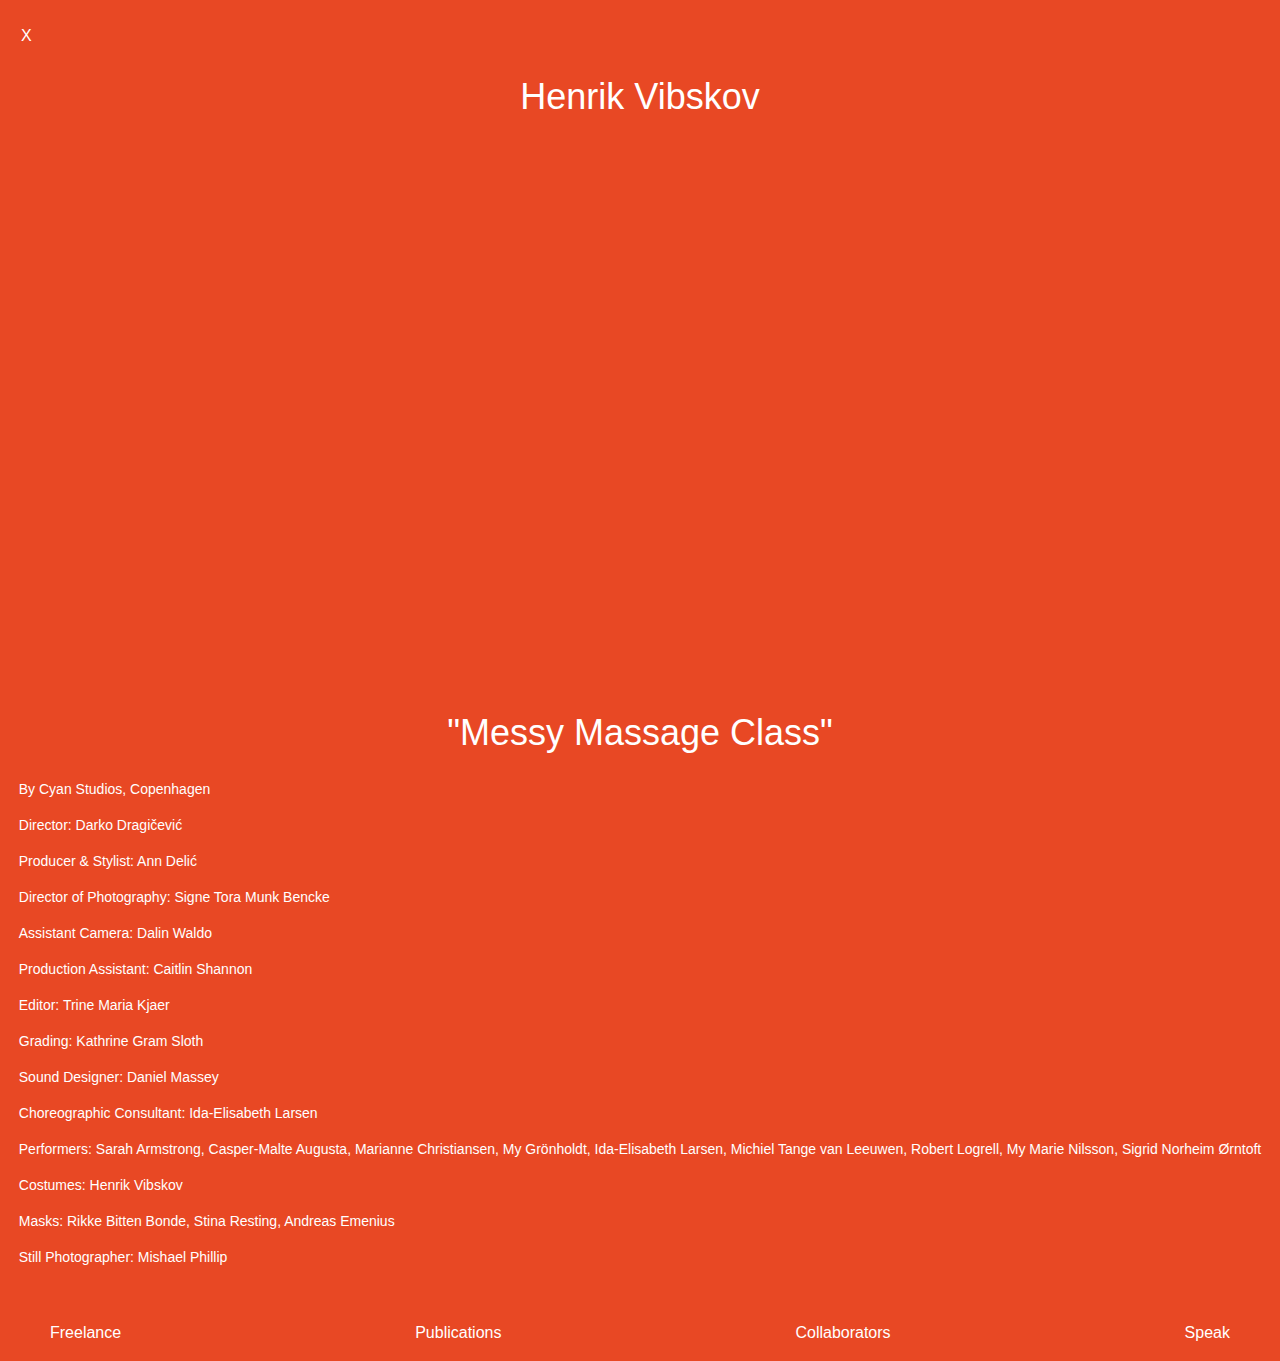
==== henrik.html @ 72bc4456 "added linked pages" ====
<!DOCTYPE html>
<html>
    <head>
      <title> Caitlin Shannon - Henrik Vibscov</title>
      <link rel="stylesheet" href="css/reset.css">
      <link rel="stylesheet" href="css/style.css">
      <link href="https://maxcdn.bootstrapcdn.com/font-awesome/4.6.3/css/font-awesome.min.css" rel="stylesheet" integrity="sha384-T8Gy5hrqNKT+hzMclPo118YTQO6cYprQmhrYwIiQ/3axmI1hQomh7Ud2hPOy8SP1" crossorigin="anonymous">
    </head>

<body>
  <header class="mainHeader">
    <div class="exit">
      <h1><a href='index.html'>X</a></h1>
    </div>
  </header>

  <div class='main-container'>
    <h1>Henrik Vibskov</h1>
    <iframe class='MainVideo' src="https://player.vimeo.com/video/139910983?color=ffda46&title=0&byline=0&portrait=0" width="1000" height="563" frameborder="0" webkitallowfullscreen mozallowfullscreen allowfullscreen></iframe>
      <h1>"Messy Massage Class"</h1>
      <div>
      <p>By Cyan Studios, Copenhagen</p>
      <p>Director: Darko Dragičević</p>
      <p>Producer & Stylist: Ann Delić</p>
      <p>Director of Photography: Signe Tora Munk Bencke</p>
      <p>Assistant Camera: Dalin Waldo</p>
      <p>Production Assistant: Caitlin Shannon</p>
      <p>Editor: Trine Maria Kjaer</p>
      <p>Grading: Kathrine Gram Sloth</p>
      <p>Sound Designer: Daniel Massey</p>
      <p>Choreographic Consultant: Ida-Elisabeth Larsen</p>
      <p>Performers: Sarah Armstrong, Casper-Malte Augusta, Marianne Christiansen, My Grönholdt, Ida-Elisabeth Larsen, Michiel Tange van Leeuwen, Robert Logrell, My Marie Nilsson, Sigrid Norheim Ørntoft</p>
      <p>Costumes: Henrik Vibskov</p>
      <p>Masks: Rikke Bitten Bonde, Stina Resting, Andreas Emenius</p>
      <p>Still Photographer: Mishael Phillip</p>


    </div>

    </ul>
  </div>



  <div class='footer'>
    <div class= 'bottomNav'>
      <div>
        <h3 id='freelanceButton' class='navButton'> Freelance <i class="fa-arrow-down fa" aria-hidden="true"></i></h3>
        <div id='freelance' class='hidden'>
          <ul><a href='http://www.cocoandmaximilian.com'target="_blank">COCOandMAXIMILIAN</a> </ul>
          <ul><a href='http://toothandclaw.com.au'target='_blank'>Tooth & Claw</a> </ul>
          <ul><a href'http://cyanstudios.tumblr.com'target='_blank'>Cyan Studios, Copenhagen</a> </ul>
          <ul><a href='http://marmalademelbourne.com'target='_blank'>Marmalade,  Melbourne</a></ul>
        </div>
      </div>
      <div>
        <h3 id='publicationsButton' class='navButton'>Publications <i class="fa-arrow-down fa"  aria-hidden="true"></i></h3>
        <div id='publications' class='hidden'>
          <ul><a href='http://www.coeval-magazine.com/coeval/farewell-to-summer'target="_blank">Coeval Magazine 'Sister Studios'</a></ul>
          <ul><a href='http://www.coeval-magazine.com/coeval/brutalist-order?rq=otis'target="_blank">Coeval Magazine 'Otis Armada'</a></ul>
          <ul><a href='http://www.theage.com.au/national/education/agents-of-change-step-up-and-out-20141005-10kfon.html'target="_blank"> The Age</a></ul>
          <ul>Tone Deaf Magazine</ul>
          <ul><a href='http://www.just-magazine.com/short-film-farewell-to-summer-for-sister/'target="_blank"> Just Magazine</a></ul>
          <ul><a href='http://www.campaignbrief.com/2014/10/rmit-advertising-students-inte.html'target="_blank"> Campaign Brief</a></ul>
          <ul><a href='http://aevoe.com.au/works/sister-studios'target="_blank"> Aevoe</a> </ul>
          <ul><a href='http://www.smh.com.au/national/education/agents-of-change-step-up-and-out-20141001-10kfon.html'target="_blank">Sydney Morning Herald</a></ul>
        </div>
      </div>
      <div>
        <h3 id='collaboratorsButton' class='navButton'>  Collaborators <i class="fa-arrow-down fa"  aria-hidden="true"></i></h3>
        <div id='collaborators'class='hidden'>
          <ul><a href='https://annadownie.com/'target="_blank">Anna Downie</a></ul>
          <ul><a href='https://m.soundcloud.com/makimo-1'target="_blank"> Max Shannon</a></ul>
          <ul><a href='http://giannamazzeo.com/'target="_blank"> Gianna Mazzeo</a></ul>
          <ul><a href='http://honeyfingers.com.au/'target="_blank"> Honey Fingers </a></ul>
          <ul><a href='http://lurchandchief.tumblr.com/'target="_blank"> Hayden Sommerville</a></ul>
        </div>
      </div>
      <div>
        <h3 id='speakButton' class='navButton'> Speak <i class="fa-arrow-down fa"  aria-hidden="true"></i></h3>
          <div id='speak' class='hidden'>
          <ul class='email-me'>howdy@caitlinanneshannon.com</ul>
          <ul>+6143 393 0318</ul>
        </div>
      </div>
    </div>
  </div>
  <script src="https://code.jquery.com/jquery-3.1.1.js"   integrity="sha256-16cdPddA6VdVInumRGo6IbivbERE8p7CQR3HzTBuELA="   crossorigin="anonymous"></script>
  <link href="https://maxcdn.bootstrapcdn.com/font-awesome/4.6.3/css/font-awesome.min.css" rel="stylesheet" integrity="sha384-T8Gy5hrqNKT+hzMclPo118YTQO6cYprQmhrYwIiQ/3axmI1hQomh7Ud2hPOy8SP1" crossorigin="anonymous">
  <script src='js/index.js'></script>

</body>
</html>
---- css/style.css ----
/*@media only screen and (min-width: 500px) {*/

body {
  width: 100%;
  background-color: #e84824;
}

.container {
  width: 100%;
  display: flex;
  flex-direction: column;
  cursror: pointer;


}

header {
  flex-grow: 1;
  width: 39%;
  margin: 3% 0 0 3%;
  padding: 5px;
  display: flex;
  flex-direction: column;
}

.heading {
  display: flex;
  justify-content: space-between;

}

h1 {
  font-size: 36px;
  font-family: sans-serif;
  display: block;
  color: white;
  font-weight: 100;
}

#name:hover {
  text-decoration: underline;
  cursor: pointer;
}

/*#line1 {
  padding: 66px;
}
#line2a {
  padding: 10px;
}

#line2 {
  padding-left: 182px;
}

#line3 {
  padding-left: 265px
}*/


#hidden-text {
  display: none;
  font-size: 17px;
  color: #5075a7;
  font-style: italic;
  text-transform:uppercase;
}

.film-content-wrapper {
  display: flex;
  justify-content: center;
  align-items: center;
  padding: 60px 0 125px 0;
  width: 100%;
}

.film-content {
  width: 88%;
  display: flex;
  justify-content: center;
  flex-wrap: wrap;
  font-size: 80px;

}

p{
  font-size: 16px;
  line-height: 18px;
}

p:hover {
  color: #5075a7;
}

a:hover {
  color: #5075a7;
}

ul:hover {
  color: #5075a7;
}

a {
color: white;
text-decoration: none;}

ul {
color: white;
text-decoration: none;}



.film-box {
  width:200px;
  height: 200px;
  margin: 10px;
  /*height: 301px;*/
  display: inline-block;
  display: flex;
  flex-wrap: wrap;
  flex-direction: column;
  justify-content: center;
  background-color: white;
  align-items: center;
  border-radius: 11px;
  cursor: pointer;
}

/*#film1 {
  width: 400px;
}

#film2 {
  width: 550px;
}

#film3 {
  width: 400px;
}

#film4 {
  width: 600px;
}*/
.fa {
  font-size: 56px;
  padding: 25%;
  color: black;

}

#oats {
  display: none;
  width: 381px;
  height: 211px;
  background-color: #f00;
}

#otis {
  display: none;
  width: 307px;
  height: 211px;
  background-color: #f00;
}

#saatsuma {
  display: none;
  width: 403px;
  height: 246px;
}

#sister {
  display: none;
  width: 447px;
  height: 246px;
}

#henrik {
  display: none;
  width: 385px;
  height: 211px;
}

.player .video-wrapper {
    position: absolute;
    background-color: #f00;
  }



.hover {
  background-color: transparent;
  width:auto;
  display: inline-table;
}

.hidden {
  display: none;
  font-size: 12px;
  font-family: sans-serif;
  padding: 20px 0;
  color: white;
}

/*p {
  font-size: 12px;
}*/

.footer {
  padding: 50px;
  padding-bottom: 20px;
  display: flex;
  flex-direction: column;
  justify-content: space-between;
  color: white;
  font-family: sans-serif;

}

.clients {
  display:inline-block;
  padding: 25px;
}

h3 {
  font-size: 14px
  color: white;
}

h3:hover {
  text-decoration: underline;
}

a {
  line-height:25px;
  font-size: 16px;
  cursor: pointer;
}

ul {
  line-height:25px;
  font-size: 16px;
  cursor: pointer;
}

.website {
  display: flex;
  justify-content: flex-end;

}

.clientsDropdown{
  display:none;
}

.bottomNav {
  display: flex;
  flex-direction: row;
  justify-content: space-between;
}

.navButton {
  cursor:pointer;
  transition-timing-function: ease;
  transition-duration: 2s;
}

.fa-arrow-down {
  padding: 0;
  font-size: 5px;
  color: white;
}

h3 .fa {
  font-size: 10px;
}

.mobile-film-content-wrapper {
  display: none;
  }

#hidden-text {
  transition-timing-function: ease;
}

/*//VIDEO PAGES//*/

  .main-container p:hover{
    color: white;
  }

  .main-container p {
    line-height: 10px;
    font-size: 14px;
    line-height: 36px;
    color: white;
    font-family: sans-serif;
  }

  .exit {
    margin-left: 10px;
  }

  .main-container h1 {
    padding: 20px 20px;
  }

  .main-container {
    display: flex;
    justify-content: center;
    flex-direction: column;
    align-items: center;
  }

  .MainVideo {
    margin: auto;
    max-width: 90%;
    height: 560px;
  }

  .mainHeader{
    margin: 6px;
  }

@media screen and (max-width: 900px) and (min-width: 200px){
    /*.desktop{
      display: none;
    }*/

    body {
      width: 92%;
      background-color: #e84824;
    }

    .container {
      width: 100%;
      display: flex;
      flex-direction: column;


    }

    header {
      flex-grow: 1;
      width: 100%;
      /*margin: 5px 0 5px 0;*/
      padding: 5px;
      display: flex;
      flex-direction: column;
    }

    .heading {
      display: flex;
      justify-content: space-between;

    }

    h1 {
      font-size: 26px;
      font-family: sans-serif;
      display: block;
      color: white;
      font-weight: 100;
    }

    #name:hover {
      text-decoration: underline;
      cursor: pointer;
    }

    .film-content-wrapper {
    display: flex;
    justify-content: center;
    align-items: center;
    padding: 60px 0 125px 0;
    width: 110%;}


    #hidden-text {
      display: none;
      font-size: 12px;
      color: white;
      font-style: italic;
      text-transform:uppercase;
    }

    .hidden {
      display: none;
      font-size: 12px;
      font-family: sans-serif;
      padding: 20px;
      color: white;

    }

    p {
      font-size: 12px;
    }

    .footer {
      right: 0;
      bottom: 0;
      left: 0;
      padding: 5px;
      padding-bottom: 20px;
      display: flex;
      flex-direction: column;
      justify-content: space-between;
      color: white;
      font-family: sans-serif;
      padding-top: 55px;
      position: inherit;

    }

    .clients {
      display:inline-block;
      padding: 25px;
    }

    h3 {
      font-size: 8px
      color: white;
    }

    a {
      line-height:25px;
      font-size: 10px;
    }

    ul {
      line-height:25px;
      font-size: 10px;
    }

    .website {
      display: flex;
      justify-content: flex-end;

    }

    .clientsDropdown{
      display:none;
    }

    .fa-arrow-down {
      padding: 0;
      font-size: 5px;
      color: white;
    }

    h3 .fa {
      font-size: 10px;
    }

    .mobile-film-content-wrapper{
      width:100%;
    }

    .mobile-film-content {
      width: 100%;
      display: flex;
      justify-content: center;
      flex-direction: column;
    }

    .mobile-film-box {
      padding:5px 0 5px 0;
    }

    p {
      font-size: 16px;
      color: white;
      padding: 5px;
      font-family: sans-serif;

    }

    .bottomNav {
      display: flex;
      flex-direction: column;
      justify-content: space-between;
    }

    .bottomNav div {
      padding:5px;
    }

    h3 {
      font-size: 17px;
    }

    .fa {
    font-size: 8px;
  }

  a {
    line-height: 17px;
    font-size: 8px;
  }

  ul {
    line-height: 17px;
    font-size: 8px;
  }

  p:hover {
    color: #5075a7;
  }

  a:hover {
    color: #5075a7;
  }

  ul:hover {
    color: #5075a7;
  }

  #sister-description{
    padding-left: 50px;
  }


  /*OATS MAIN VIDEO*/

  .OatsMainVideo{
    width: 90%;
    margin: auto;
    height: 196px;

  }
}
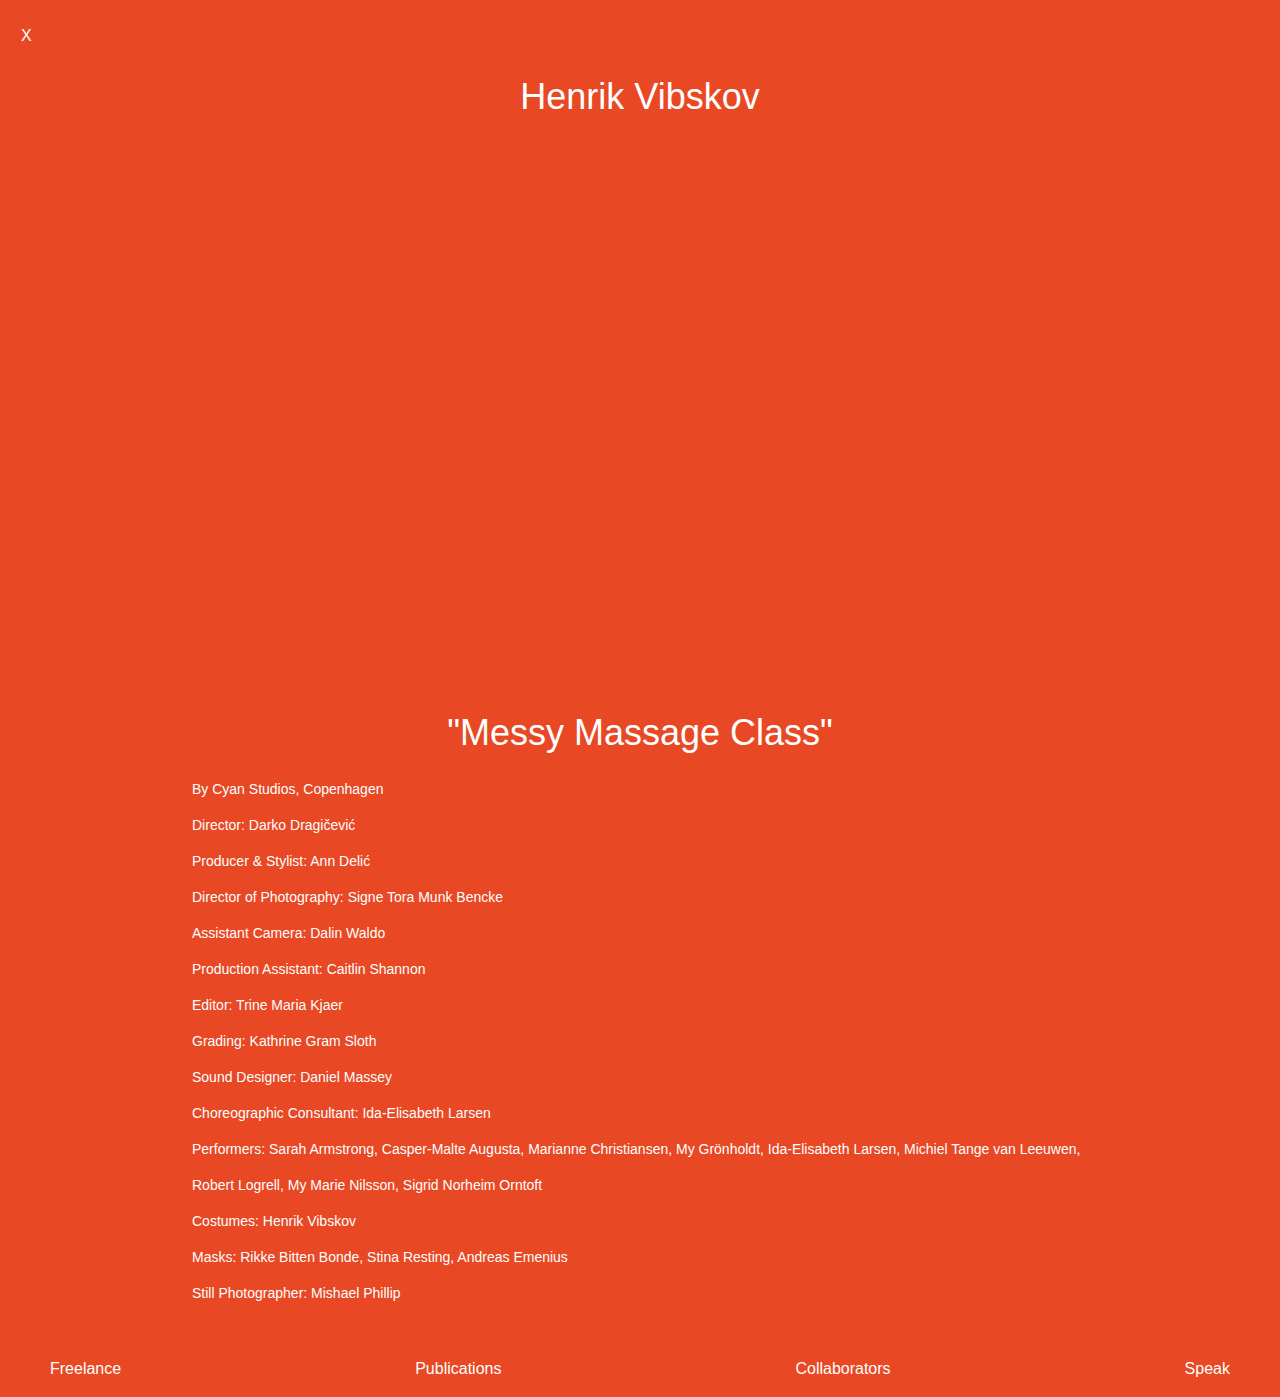
==== commit 2fd18231: "ff" ====
--- a/henrik.html
+++ b/henrik.html
@@ -18,7 +18,7 @@
     <h1>Henrik Vibskov</h1>
     <iframe class='MainVideo' src="https://player.vimeo.com/video/139910983?color=ffda46&title=0&byline=0&portrait=0" width="1000" height="563" frameborder="0" webkitallowfullscreen mozallowfullscreen allowfullscreen></iframe>
       <h1>"Messy Massage Class"</h1>
-      <div>
+      <div class= 'credits'>
       <p>By Cyan Studios, Copenhagen</p>
       <p>Director: Darko Dragičević</p>
       <p>Producer & Stylist: Ann Delić</p>
@@ -29,7 +29,7 @@
       <p>Grading: Kathrine Gram Sloth</p>
       <p>Sound Designer: Daniel Massey</p>
       <p>Choreographic Consultant: Ida-Elisabeth Larsen</p>
-      <p>Performers: Sarah Armstrong, Casper-Malte Augusta, Marianne Christiansen, My Grönholdt, Ida-Elisabeth Larsen, Michiel Tange van Leeuwen, Robert Logrell, My Marie Nilsson, Sigrid Norheim Ørntoft</p>
+      <p>Performers: Sarah Armstrong, Casper-Malte Augusta, Marianne Christiansen, My Grönholdt, Ida-Elisabeth Larsen, Michiel Tange van Leeuwen, Robert Logrell, My Marie Nilsson, Sigrid Norheim Orntoft</p>
       <p>Costumes: Henrik Vibskov</p>
       <p>Masks: Rikke Bitten Bonde, Stina Resting, Andreas Emenius</p>
       <p>Still Photographer: Mishael Phillip</p>
--- a/css/style.css
+++ b/css/style.css
@@ -321,6 +321,10 @@
     margin: 6px;
   }
 
+  .credits {
+    width: 70%;
+  }
+
 @media screen and (max-width: 900px) and (min-width: 200px){
     /*.desktop{
       display: none;
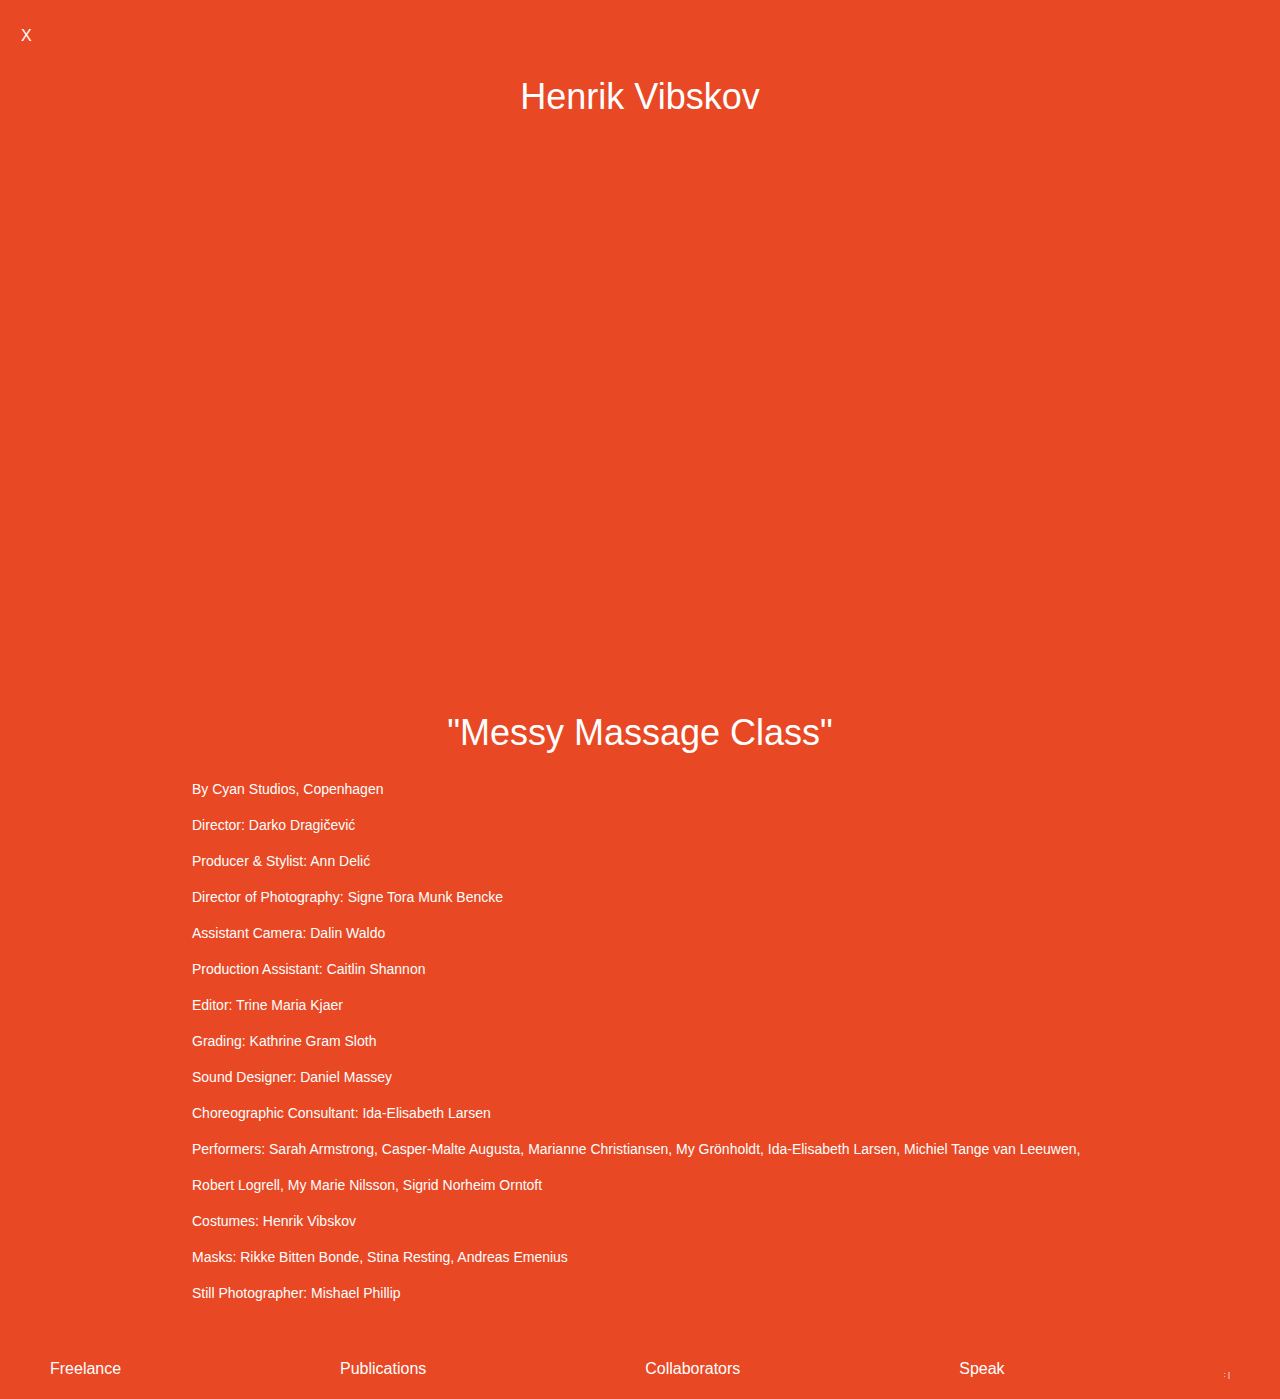
==== commit cf0ca572: "credits" ====
--- a/henrik.html
+++ b/henrik.html
@@ -83,6 +83,7 @@
           <ul>+6143 393 0318</ul>
         </div>
       </div>
+        <div><h6 class='georgieCredit'>: |</h6> <h6 class='showGeorgie'>website by Georgie Brown </h6></div>
     </div>
   </div>
   <script src="https://code.jquery.com/jquery-3.1.1.js"   integrity="sha256-16cdPddA6VdVInumRGo6IbivbERE8p7CQR3HzTBuELA="   crossorigin="anonymous"></script>
--- a/css/style.css
+++ b/css/style.css
@@ -282,6 +282,16 @@
   transition-timing-function: ease;
 }
 
+h6 {
+  font-size: 8px;
+  text-align: right;
+  margin-top: 10px;
+}
+
+.showGeorgie {
+  display: none;
+}
+
 /*//VIDEO PAGES//*/
 
   .main-container p:hover{
@@ -325,6 +335,15 @@
     width: 70%;
   }
 
+  .logo {
+    width: 20px;
+    padding: 100px;
+  }
+
+  .logo:hover {
+    content: src('logo/eggopen.png');
+  }
+
 @media screen and (max-width: 900px) and (min-width: 200px){
     /*.desktop{
       display: none;
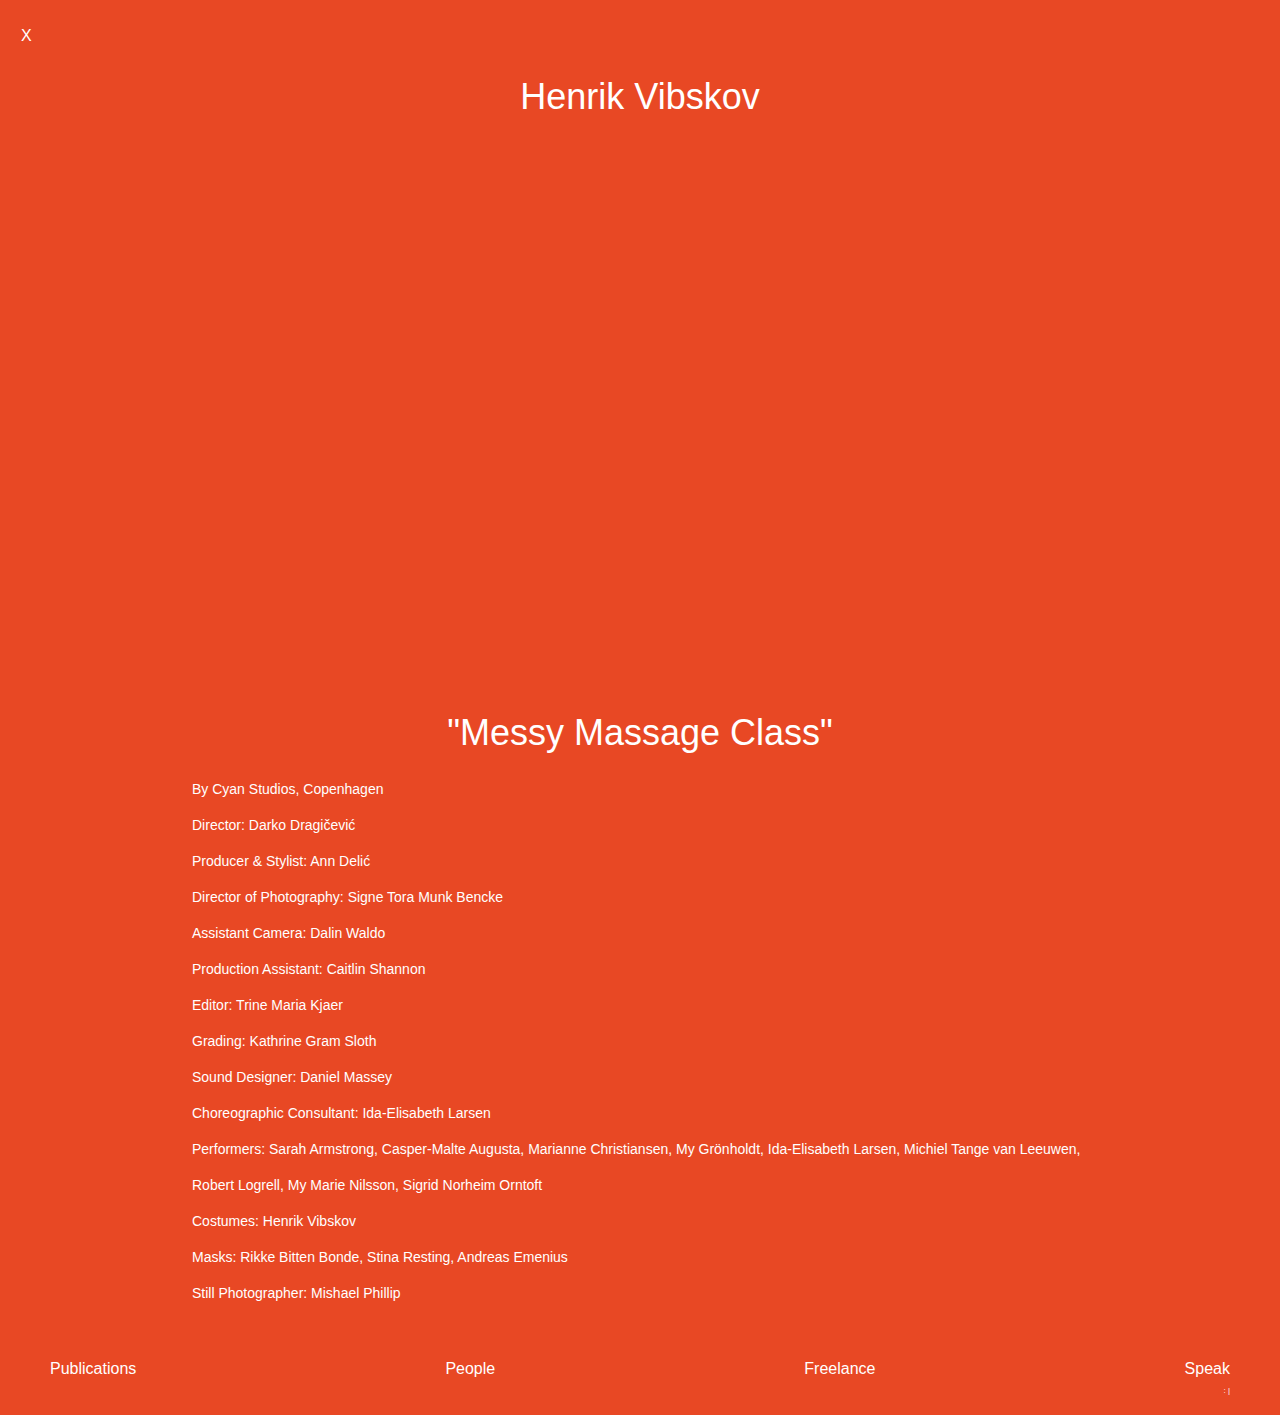
==== commit 716626b8: "footer" ====
--- a/henrik.html
+++ b/henrik.html
@@ -45,15 +45,6 @@
   <div class='footer'>
     <div class= 'bottomNav'>
       <div>
-        <h3 id='freelanceButton' class='navButton'> Freelance <i class="fa-arrow-down fa" aria-hidden="true"></i></h3>
-        <div id='freelance' class='hidden'>
-          <ul><a href='http://www.cocoandmaximilian.com'target="_blank">COCOandMAXIMILIAN</a> </ul>
-          <ul><a href='http://toothandclaw.com.au'target='_blank'>Tooth & Claw</a> </ul>
-          <ul><a href'http://cyanstudios.tumblr.com'target='_blank'>Cyan Studios, Copenhagen</a> </ul>
-          <ul><a href='http://marmalademelbourne.com'target='_blank'>Marmalade,  Melbourne</a></ul>
-        </div>
-      </div>
-      <div>
         <h3 id='publicationsButton' class='navButton'>Publications <i class="fa-arrow-down fa"  aria-hidden="true"></i></h3>
         <div id='publications' class='hidden'>
           <ul><a href='http://www.coeval-magazine.com/coeval/farewell-to-summer'target="_blank">Coeval Magazine 'Sister Studios'</a></ul>
@@ -67,7 +58,7 @@
         </div>
       </div>
       <div>
-        <h3 id='collaboratorsButton' class='navButton'>  Collaborators <i class="fa-arrow-down fa"  aria-hidden="true"></i></h3>
+        <h3 id='collaboratorsButton' class='navButton'>  People <i class="fa-arrow-down fa"  aria-hidden="true"></i></h3>
         <div id='collaborators'class='hidden'>
           <ul><a href='https://annadownie.com/'target="_blank">Anna Downie</a></ul>
           <ul><a href='https://m.soundcloud.com/makimo-1'target="_blank"> Max Shannon</a></ul>
@@ -77,14 +68,23 @@
         </div>
       </div>
       <div>
+        <h3 id='freelanceButton' class='navButton'> Freelance <i class="fa-arrow-down fa" aria-hidden="true"></i></h3>
+        <div id='freelance' class='hidden'>
+          <ul><a href='http://www.cocoandmaximilian.com'target="_blank">COCOandMAXIMILIAN</a> </ul>
+          <ul><a href='http://toothandclaw.com.au'target='_blank'>Tooth & Claw</a> </ul>
+          <ul><a href'http://cyanstudios.tumblr.com'target='_blank'>Cyan Studios, Copenhagen</a> </ul>
+          <ul><a href='http://marmalademelbourne.com'target='_blank'>Marmalade,  Melbourne</a></ul>
+        </div>
+      </div>
+      <div>
         <h3 id='speakButton' class='navButton'> Speak <i class="fa-arrow-down fa"  aria-hidden="true"></i></h3>
           <div id='speak' class='hidden'>
-          <ul class='email-me'>howdy@caitlinanneshannon.com</ul>
+          <ul class='email-me'>caitlinanneshannon@gmail.com</ul>
           <ul>+6143 393 0318</ul>
         </div>
       </div>
-        <div><h6 class='georgieCredit'>: |</h6> <h6 class='showGeorgie'>website by Georgie Brown </h6></div>
     </div>
+    <div><h6 class='georgieCredit'>: |</h6> <h6 class='showGeorgie'>website by Georgie Brown </h6></div>
   </div>
   <script src="https://code.jquery.com/jquery-3.1.1.js"   integrity="sha256-16cdPddA6VdVInumRGo6IbivbERE8p7CQR3HzTBuELA="   crossorigin="anonymous"></script>
   <link href="https://maxcdn.bootstrapcdn.com/font-awesome/4.6.3/css/font-awesome.min.css" rel="stylesheet" integrity="sha384-T8Gy5hrqNKT+hzMclPo118YTQO6cYprQmhrYwIiQ/3axmI1hQomh7Ud2hPOy8SP1" crossorigin="anonymous">
--- a/css/style.css
+++ b/css/style.css
@@ -344,6 +344,34 @@
     content: src('logo/eggopen.png');
   }
 
+  .screenshot {
+    max-width: 80%;
+    margin: 20px auto;
+
+  }
+
+  .collage {
+    display:flex;
+    flex-direction: row;
+  }
+
+  #saatsuma1 {
+    width: 652px;
+    height: 400px;
+    margin: 10px;
+  }
+
+  .saatsumaCollage{
+    height: 195px;
+    width: 300px;
+    margin: 10px 0 0 0;
+  }
+
+  .ontopCollage {
+    display: flex;
+    flex-direction: column;
+  }
+
 @media screen and (max-width: 900px) and (min-width: 200px){
     /*.desktop{
       display: none;
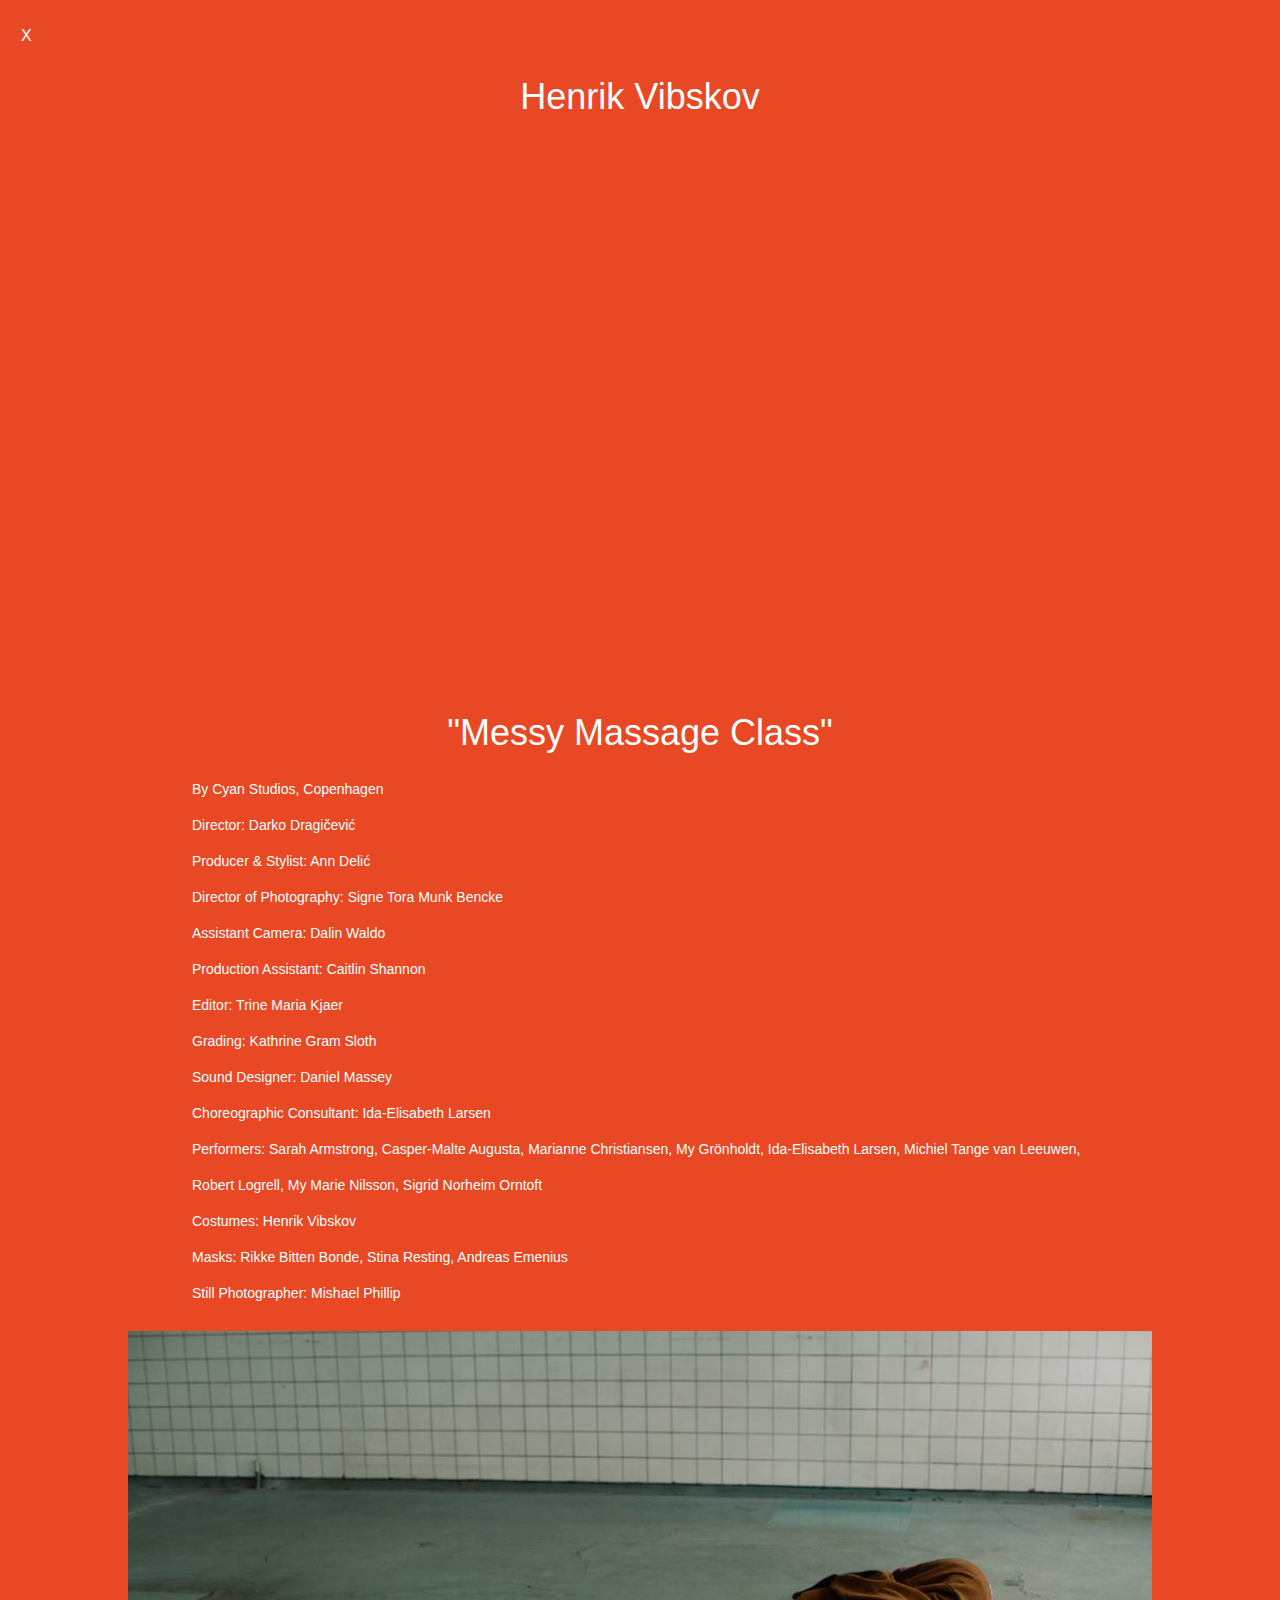
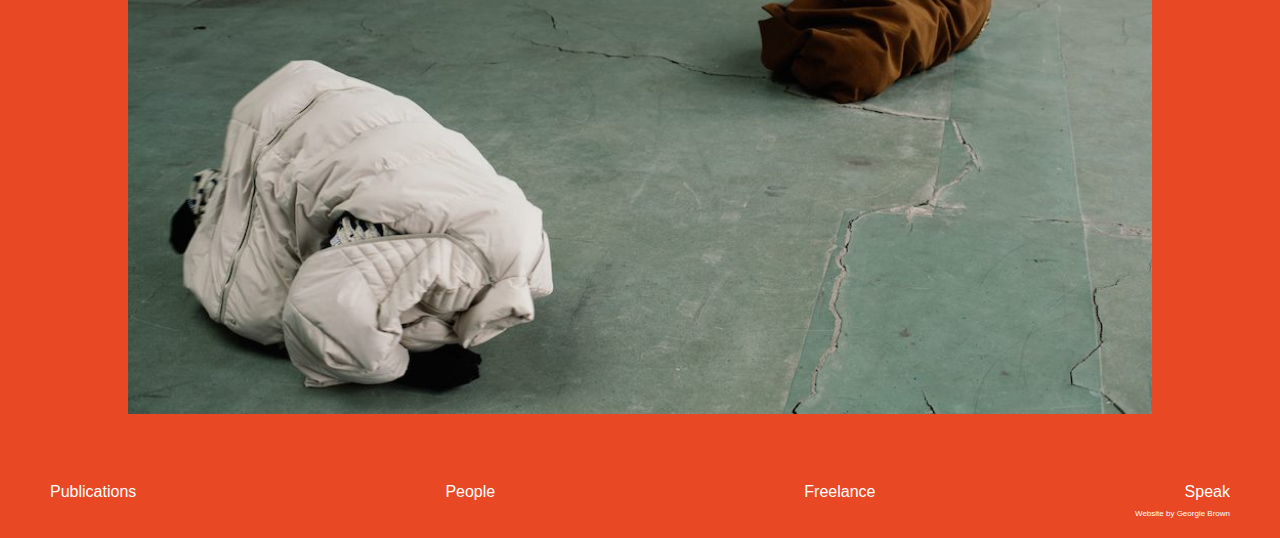
==== commit 7f39a95e: "fixed images" ====
--- a/henrik.html
+++ b/henrik.html
@@ -19,23 +19,22 @@
     <iframe class='MainVideo' src="https://player.vimeo.com/video/139910983?color=ffda46&title=0&byline=0&portrait=0" width="1000" height="563" frameborder="0" webkitallowfullscreen mozallowfullscreen allowfullscreen></iframe>
       <h1>"Messy Massage Class"</h1>
       <div class= 'credits'>
-      <p>By Cyan Studios, Copenhagen</p>
-      <p>Director: Darko Dragičević</p>
-      <p>Producer & Stylist: Ann Delić</p>
-      <p>Director of Photography: Signe Tora Munk Bencke</p>
-      <p>Assistant Camera: Dalin Waldo</p>
-      <p>Production Assistant: Caitlin Shannon</p>
-      <p>Editor: Trine Maria Kjaer</p>
-      <p>Grading: Kathrine Gram Sloth</p>
-      <p>Sound Designer: Daniel Massey</p>
-      <p>Choreographic Consultant: Ida-Elisabeth Larsen</p>
-      <p>Performers: Sarah Armstrong, Casper-Malte Augusta, Marianne Christiansen, My Grönholdt, Ida-Elisabeth Larsen, Michiel Tange van Leeuwen, Robert Logrell, My Marie Nilsson, Sigrid Norheim Orntoft</p>
-      <p>Costumes: Henrik Vibskov</p>
-      <p>Masks: Rikke Bitten Bonde, Stina Resting, Andreas Emenius</p>
-      <p>Still Photographer: Mishael Phillip</p>
-
-
-    </div>
+        <p>By Cyan Studios, Copenhagen</p>
+        <p>Director: Darko Dragičević</p>
+        <p>Producer & Stylist: Ann Delić</p>
+        <p>Director of Photography: Signe Tora Munk Bencke</p>
+        <p>Assistant Camera: Dalin Waldo</p>
+        <p>Production Assistant: Caitlin Shannon</p>
+        <p>Editor: Trine Maria Kjaer</p>
+        <p>Grading: Kathrine Gram Sloth</p>
+        <p>Sound Designer: Daniel Massey</p>
+        <p>Choreographic Consultant: Ida-Elisabeth Larsen</p>
+        <p>Performers: Sarah Armstrong, Casper-Malte Augusta, Marianne Christiansen, My Grönholdt, Ida-Elisabeth Larsen, Michiel Tange van Leeuwen, Robert Logrell, My Marie Nilsson, Sigrid Norheim Orntoft</p>
+        <p>Costumes: Henrik Vibskov</p>
+        <p>Masks: Rikke Bitten Bonde, Stina Resting, Andreas Emenius</p>
+        <p>Still Photographer: Mishael Phillip</p>
+      </div>
+      <img src='images/henrik1.jpg' class="screenshot">
 
     </ul>
   </div>
@@ -84,7 +83,7 @@
         </div>
       </div>
     </div>
-    <div><h6 class='georgieCredit'>: |</h6> <h6 class='showGeorgie'>website by Georgie Brown </h6></div>
+    <div><h6 class='showGeorgie'>Website by <span class='email-georgie'>Georgie Brown</span> </h6></div>
   </div>
   <script src="https://code.jquery.com/jquery-3.1.1.js"   integrity="sha256-16cdPddA6VdVInumRGo6IbivbERE8p7CQR3HzTBuELA="   crossorigin="anonymous"></script>
   <link href="https://maxcdn.bootstrapcdn.com/font-awesome/4.6.3/css/font-awesome.min.css" rel="stylesheet" integrity="sha384-T8Gy5hrqNKT+hzMclPo118YTQO6cYprQmhrYwIiQ/3axmI1hQomh7Ud2hPOy8SP1" crossorigin="anonymous">
--- a/css/style.css
+++ b/css/style.css
@@ -286,11 +286,15 @@
   font-size: 8px;
   text-align: right;
   margin-top: 10px;
-}
-
-.showGeorgie {
-  display: none;
-}
+
+}
+
+.email-georgie:hover {
+  text-decoration: underline;
+  cursor: pointer;
+}
+
+
 
 /*//VIDEO PAGES//*/
 
@@ -323,7 +327,7 @@
 
   .MainVideo {
     margin: auto;
-    max-width: 90%;
+    width: 90%;
     height: 560px;
   }
 
@@ -335,42 +339,15 @@
     width: 70%;
   }
 
-  .logo {
-    width: 20px;
-    padding: 100px;
-  }
-
-  .logo:hover {
-    content: src('logo/eggopen.png');
-  }
 
   .screenshot {
-    max-width: 80%;
+    width: 80%;
     margin: 20px auto;
 
   }
-
-  .collage {
-    display:flex;
-    flex-direction: row;
-  }
-
-  #saatsuma1 {
-    width: 652px;
-    height: 400px;
-    margin: 10px;
-  }
-
-  .saatsumaCollage{
-    height: 195px;
-    width: 300px;
-    margin: 10px 0 0 0;
-  }
-
-  .ontopCollage {
-    display: flex;
-    flex-direction: column;
-  }
+.saatsumaPhoneImg{
+  width: 400px;
+}
 
 @media screen and (max-width: 900px) and (min-width: 200px){
     /*.desktop{
@@ -579,4 +556,15 @@
     height: 196px;
 
   }
-}
+
+  .MainVideo{
+  width: 90%;
+  margin: auto;
+  height: 196px;
+}
+
+.saatsumaPhoneImg{
+  padding-left: 37px;
+
+}
+}
